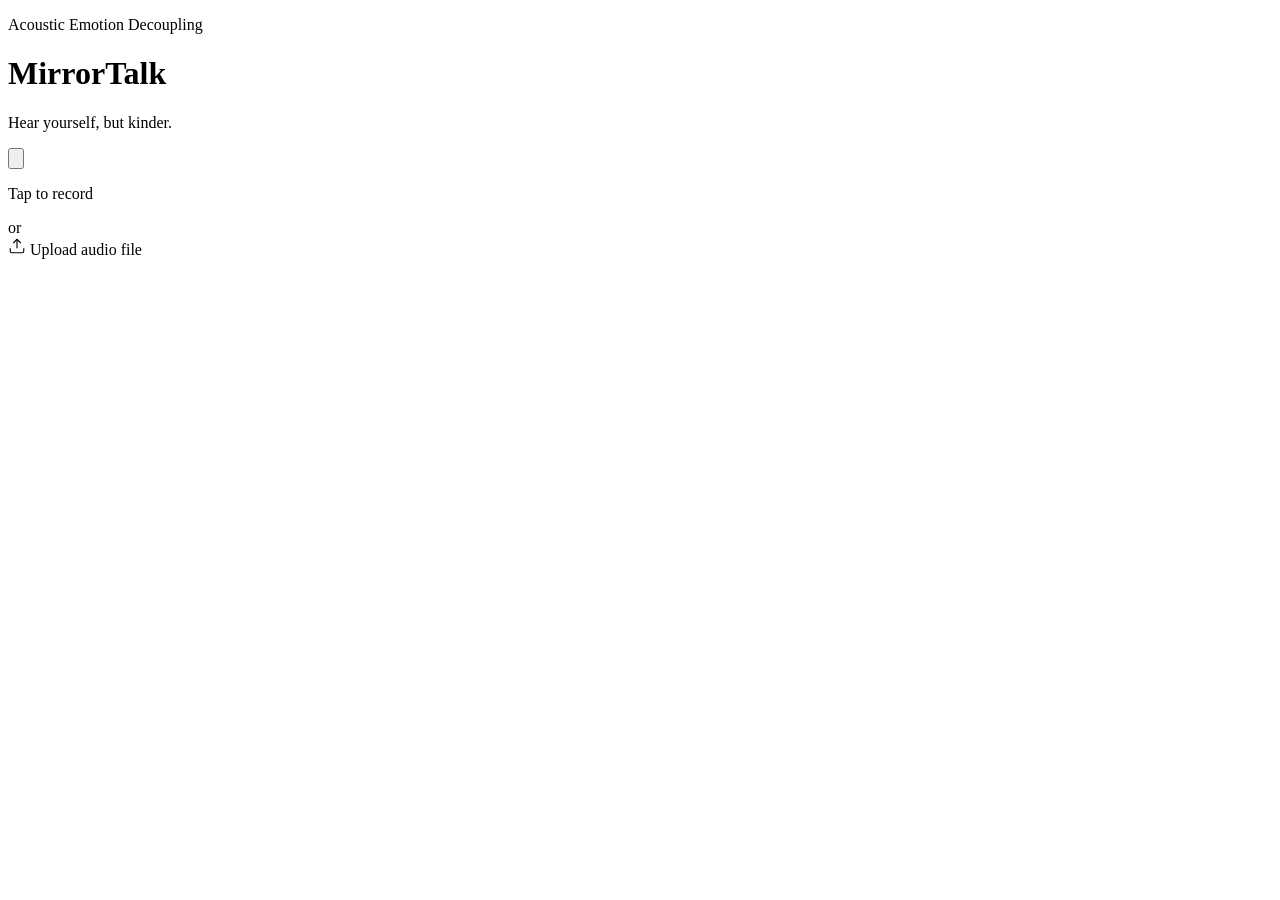
==== static/index.html @ 33dbb5d9 "feat: MirrorTalk — acoustic emotion decoupling web app Transform angry speech into calm, compassiona" ====
<!DOCTYPE html>
<html lang="en">
<head>
    <meta charset="UTF-8">
    <meta name="viewport" content="width=device-width, initial-scale=1.0">
    <title>MirrorTalk</title>
    <link rel="preconnect" href="https://fonts.googleapis.com">
    <link rel="preconnect" href="https://fonts.gstatic.com" crossorigin>
    <link href="https://fonts.googleapis.com/css2?family=Playfair+Display:ital,wght@0,400;0,700;1,400&family=Outfit:wght@300;400;500;600&display=swap" rel="stylesheet">
    <link rel="stylesheet" href="/style.css?v=4">
</head>
<body>
    <div class="grain"></div>

    <div class="container">
        <header class="header">
            <p class="eyebrow">Acoustic Emotion Decoupling</p>
            <h1 class="title">Mirror<span class="title-accent">Talk</span></h1>
            <p class="subtitle">Hear yourself, but kinder.</p>
        </header>

        <section class="input-area" id="inputArea">
            <div class="record-ring">
                <div class="record-ring-pulse"></div>
                <button id="recordBtn" class="record-btn" aria-label="Record audio">
                    <svg id="micIcon" class="mic-icon" viewBox="0 0 24 24" fill="none" stroke="currentColor" stroke-width="1.5">
                        <path d="M12 1a4 4 0 0 0-4 4v6a4 4 0 0 0 8 0V5a4 4 0 0 0-4-4Z"/>
                        <path d="M19 11a7 7 0 0 1-14 0"/>
                        <line x1="12" y1="19" x2="12" y2="23"/>
                        <line x1="8" y1="23" x2="16" y2="23"/>
                    </svg>
                    <svg id="stopIcon" class="stop-icon" viewBox="0 0 24 24" fill="currentColor" style="display:none">
                        <rect x="6" y="6" width="12" height="12" rx="2"/>
                    </svg>
                </button>
            </div>
            <p class="record-label" id="recordLabel">Tap to record</p>
            <div class="divider-line">
                <span class="divider-text">or</span>
            </div>
            <label class="upload-btn">
                <svg viewBox="0 0 24 24" fill="none" stroke="currentColor" stroke-width="1.5" width="18" height="18">
                    <path d="M21 15v4a2 2 0 0 1-2 2H5a2 2 0 0 1-2-2v-4"/>
                    <polyline points="17 8 12 3 7 8"/>
                    <line x1="12" y1="3" x2="12" y2="15"/>
                </svg>
                Upload audio file
                <input type="file" id="fileInput" accept="audio/*" hidden>
            </label>

            <div id="audioPreview" class="audio-preview" hidden>
                <audio id="previewPlayer" controls></audio>
                <button id="submitBtn" class="transform-btn">
                    <span class="transform-btn-text">Transform</span>
                    <svg viewBox="0 0 24 24" fill="none" stroke="currentColor" stroke-width="2" width="20" height="20">
                        <path d="M5 12h14M12 5l7 7-7 7"/>
                    </svg>
                </button>
            </div>
        </section>

        <section id="loadingArea" class="loading-area" hidden>
            <div class="morph-container">
                <div class="morph-shape"></div>
            </div>
            <p class="loading-step" id="loadingStatus">Listening deeply...</p>
            <div class="loading-bar">
                <div class="loading-bar-fill" id="loadingBarFill"></div>
            </div>
        </section>

        <section id="resultsArea" class="results-area" hidden>
            <div class="audio-player-card card-original-audio" style="--delay: 0">
                <p class="player-label player-label-fire">Original audio</p>
                <audio id="originalAudioPlayer" controls></audio>
            </div>

            <div class="result-card card-transcription" style="--delay: 1">
                <div class="card-label">
                    <span class="card-dot dot-fire"></span>
                    What you said
                </div>
                <blockquote class="card-body" id="transcriptionText"></blockquote>
            </div>

            <div class="insight-row">
                <div class="result-card card-emotion" style="--delay: 2">
                    <div class="card-label">
                        <span class="card-dot dot-rose"></span>
                        Emotion
                    </div>
                    <p class="card-body" id="emotionText"></p>
                </div>
                <div class="arrow-bridge">
                    <svg viewBox="0 0 40 24" fill="none" stroke="currentColor" stroke-width="1" width="40" height="24" opacity="0.3">
                        <path d="M0 12h36M30 6l6 6-6 6"/>
                    </svg>
                </div>
                <div class="result-card card-need" style="--delay: 3">
                    <div class="card-label">
                        <span class="card-dot dot-violet"></span>
                        Unmet need
                    </div>
                    <p class="card-body" id="needText"></p>
                </div>
            </div>

            <div class="transform-divider">
                <div class="transform-line"></div>
                <span class="transform-badge">transformed</span>
                <div class="transform-line"></div>
            </div>

            <div class="result-card card-rewrite" style="--delay: 4">
                <div class="card-label">
                    <span class="card-dot dot-mint"></span>
                    With compassion
                </div>
                <blockquote class="card-body card-body-rewrite" id="rewriteText"></blockquote>
            </div>

            <div class="audio-player-card" style="--delay: 5">
                <p class="player-label">Your voice, but calmer</p>
                <audio id="outputPlayer" controls></audio>
            </div>

            <button id="resetBtn" class="reset-btn">
                <svg viewBox="0 0 24 24" fill="none" stroke="currentColor" stroke-width="1.5" width="16" height="16">
                    <polyline points="1 4 1 10 7 10"/>
                    <path d="M3.51 15a9 9 0 1 0 2.13-9.36L1 10"/>
                </svg>
                Start over
            </button>
        </section>

        <section id="errorArea" class="error-area" hidden>
            <div class="error-card">
                <p id="errorText" class="error-text"></p>
                <button id="errorResetBtn" class="reset-btn">Try again</button>
            </div>
        </section>
    </div>

    <script src="/app.js?v=4"></script>
</body>
</html>
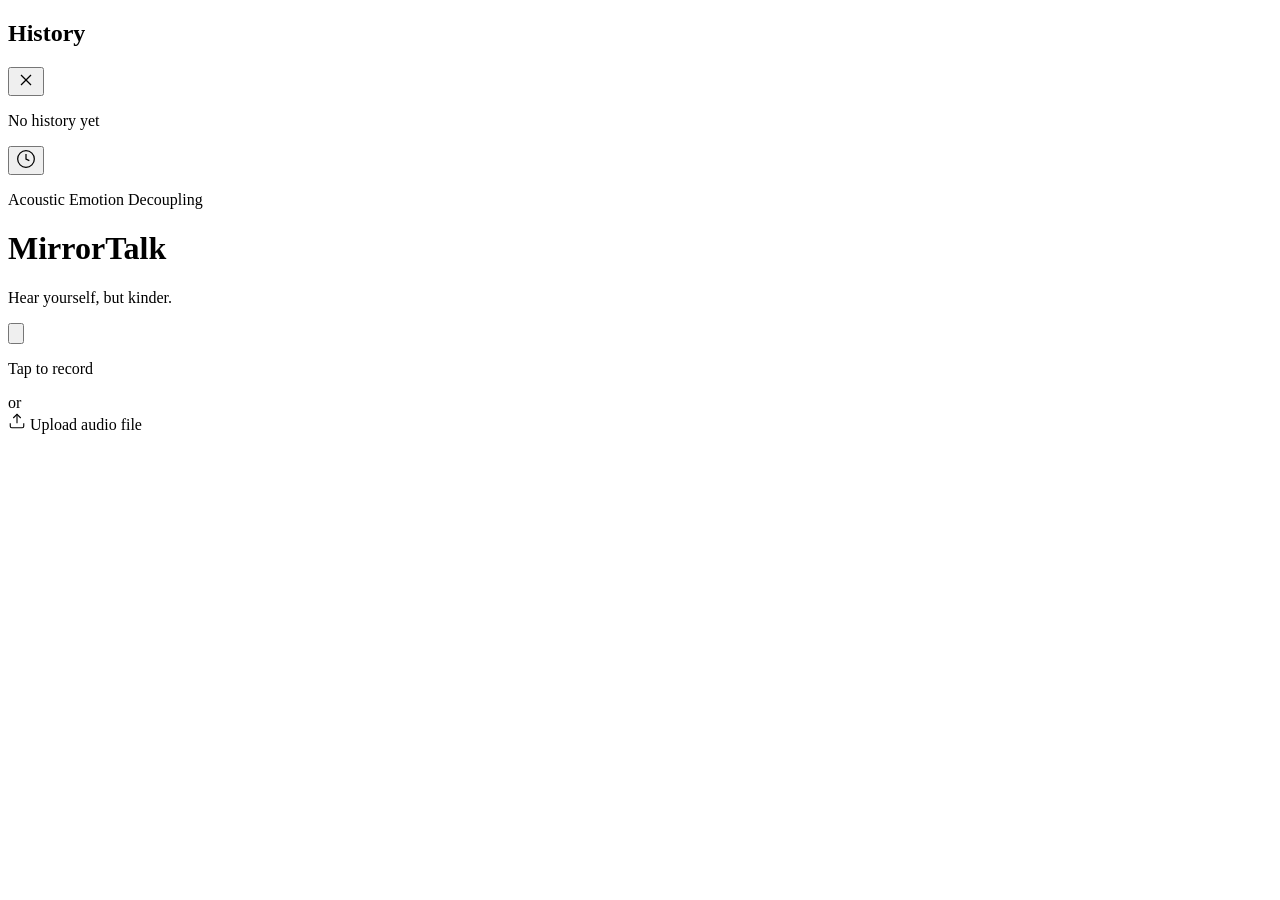
==== commit 0b432b4d: "feat: add conversation history, video generation, and history sidebar - Backend: add /api/generate-v" ====
--- a/static/index.html
+++ b/static/index.html
@@ -7,13 +7,35 @@
     <link rel="preconnect" href="https://fonts.googleapis.com">
     <link rel="preconnect" href="https://fonts.gstatic.com" crossorigin>
     <link href="https://fonts.googleapis.com/css2?family=Playfair+Display:ital,wght@0,400;0,700;1,400&family=Outfit:wght@300;400;500;600&display=swap" rel="stylesheet">
-    <link rel="stylesheet" href="/style.css?v=4">
+    <link rel="stylesheet" href="/style.css?v=5">
 </head>
 <body>
     <div class="grain"></div>
 
+    <!-- History Sidebar -->
+    <div class="sidebar-overlay" id="sidebarOverlay"></div>
+    <aside class="sidebar" id="sidebar">
+        <div class="sidebar-header">
+            <h2 class="sidebar-title">History</h2>
+            <button class="sidebar-close" id="sidebarClose" aria-label="Close history">
+                <svg viewBox="0 0 24 24" fill="none" stroke="currentColor" stroke-width="1.5" width="20" height="20">
+                    <line x1="18" y1="6" x2="6" y2="18"/><line x1="6" y1="6" x2="18" y2="18"/>
+                </svg>
+            </button>
+        </div>
+        <div class="sidebar-list" id="sidebarList">
+            <p class="sidebar-empty" id="sidebarEmpty">No history yet</p>
+        </div>
+    </aside>
+
     <div class="container">
         <header class="header">
+            <button class="history-btn" id="historyBtn" aria-label="View history">
+                <svg viewBox="0 0 24 24" fill="none" stroke="currentColor" stroke-width="1.5" width="20" height="20">
+                    <circle cx="12" cy="12" r="10"/>
+                    <polyline points="12 6 12 12 16 14"/>
+                </svg>
+            </button>
             <p class="eyebrow">Acoustic Emotion Decoupling</p>
             <h1 class="title">Mirror<span class="title-accent">Talk</span></h1>
             <p class="subtitle">Hear yourself, but kinder.</p>
@@ -124,6 +146,23 @@
                 <audio id="outputPlayer" controls></audio>
             </div>
 
+            <div class="video-card" id="videoCard" style="--delay: 6" hidden>
+                <div class="card-label">
+                    <span class="card-dot dot-violet"></span>
+                    Visual expression
+                </div>
+                <div class="video-content" id="videoContent">
+                    <div class="video-loading" id="videoLoading">
+                        <div class="video-spinner"></div>
+                        <p class="video-status" id="videoStatus">Generating image...</p>
+                    </div>
+                    <div class="video-result" id="videoResult" hidden>
+                        <video id="videoPlayer" controls playsinline loop></video>
+                    </div>
+                    <p class="video-error" id="videoError" hidden></p>
+                </div>
+            </div>
+
             <button id="resetBtn" class="reset-btn">
                 <svg viewBox="0 0 24 24" fill="none" stroke="currentColor" stroke-width="1.5" width="16" height="16">
                     <polyline points="1 4 1 10 7 10"/>
@@ -141,6 +180,6 @@
         </section>
     </div>
 
-    <script src="/app.js?v=4"></script>
+    <script src="/app.js?v=5"></script>
 </body>
 </html>
